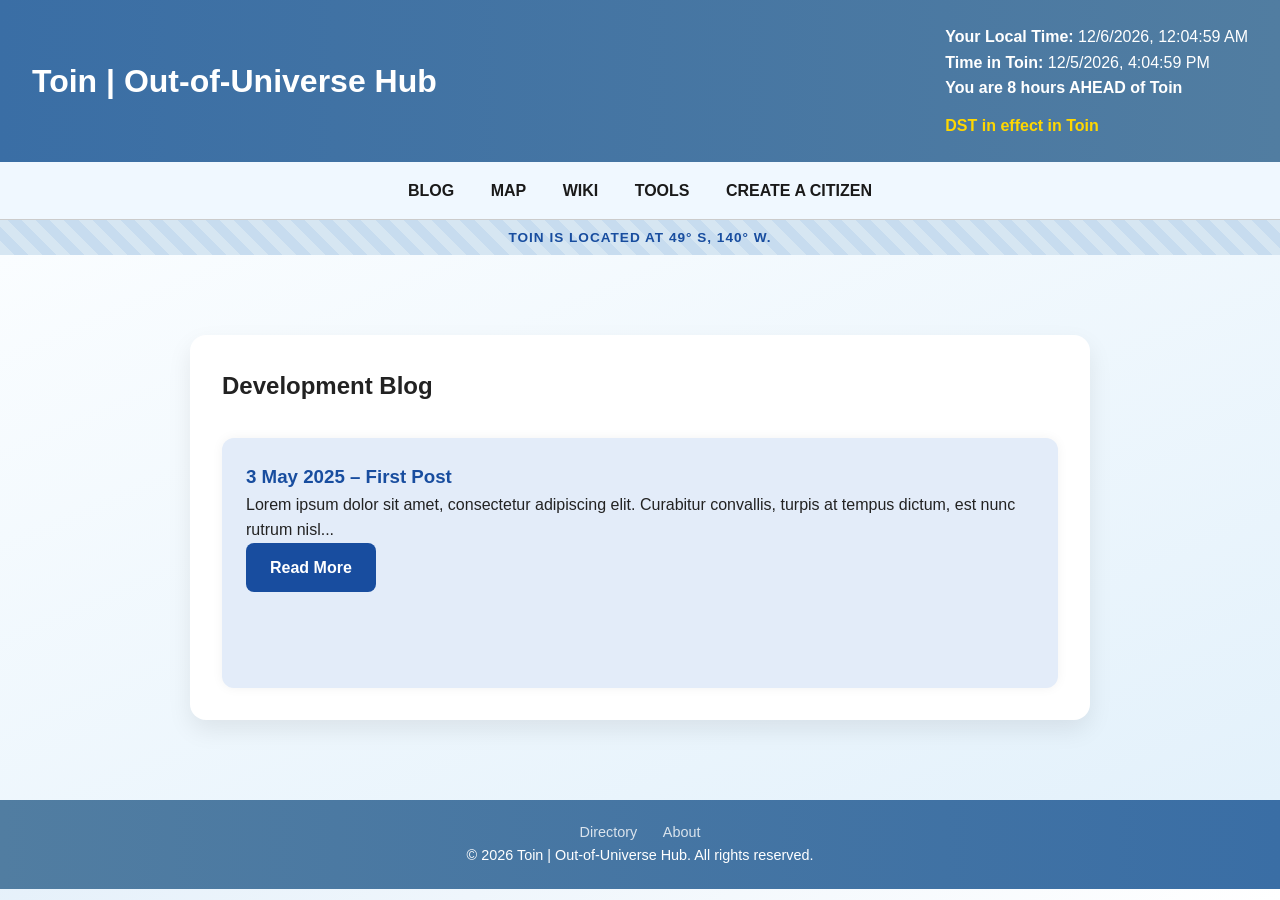
==== blog/index.html @ 6a99ec78 "Add files via upload" ====
<!DOCTYPE html>
<html lang="en">
<head>
  <meta charset="UTF-8" />
  <meta name="viewport" content="width=device-width, initial-scale=1.0"/>
  <title>Toin | Out-of-Universe Hub</title>
  <link rel="stylesheet" href="../css/global.css">
</head>
<body>
  <header class="site-header">
    <div class="header-content">
      <h1>Toin | Out-of-Universe Hub</h1>
    </div>
    <div id="clock-section" class="clock-display"></div>
  </header>

  <nav class="site-nav">
    <a href="/blog">BLOG</a>
    <a href="/map">MAP</a>
    <a href="/wiki">WIKI</a>
    <a href="/tools">TOOLS</a>
    <a href="/create">CREATE A CITIZEN</a>
  </nav>

  <div class="location-banner">
    Toin is located at 49° S, 140° W.
  </div>

<main>
  <section>
    <h2>Development Blog</h2>
    <div class="card-grid vertical">
      
      <div class="card">
        <h3><a href="posts/2025-05-03-first_post.html">3 May 2025 – First Post</a></h3>
        <p>Lorem ipsum dolor sit amet, consectetur adipiscing elit. Curabitur convallis, turpis at tempus dictum, est nunc rutrum nisl...</p>
        <a href="posts/2025-05-03-first_post.html" class="button-link">Read More</a>
      </div>

    </div>
  </section>
</main>


  <footer class="site-footer">
    <div>
      <a href="/index/directory.html">Directory</a>
      <a href="/index/about.html">About</a>
    </div>
    <div>&copy; <span id="year"></span> Toin | Out-of-Universe Hub. All rights reserved.</div>
  </footer>

  <script>
    function getFirstFullWeekSaturday(year, monthIndex) {
      const first = new Date(Date.UTC(year, monthIndex, 1));
      const firstWeekday = first.getUTCDay();
      const offset = firstWeekday === 0 ? 6 : 13 - firstWeekday;
      return new Date(Date.UTC(year, monthIndex, offset, 12));
    }

    function getLastFullWeekSaturday(year, monthIndex) {
      const last = new Date(Date.UTC(year, monthIndex + 1, 0));
      const lastWeekday = last.getUTCDay();
      const offset = lastWeekday === 6 ? 0 : lastWeekday + 1;
      return new Date(Date.UTC(year, monthIndex + 1, 0 - offset, 12));
    }

    function updateClocks() {
      const now = new Date();
      const year = now.getUTCFullYear();

      const dstStart = getFirstFullWeekSaturday(year, 10); // Nov
      const dstEnd = getLastFullWeekSaturday(year, 2); // March
      const isToinDST = now >= dstStart || now < dstEnd;
      const toinOffset = isToinDST ? -8 : -9;

      const jan = new Date(now.getFullYear(), 0, 1);
      const jul = new Date(now.getFullYear(), 6, 1);
      const standardOffset = Math.max(jan.getTimezoneOffset(), jul.getTimezoneOffset());
      const isLocalDST = now.getTimezoneOffset() < standardOffset;

      const utc = now.getTime() + now.getTimezoneOffset() * 60000;
      const toinDate = new Date(utc + toinOffset * 3600000);

      const diffHours = Math.round((toinDate - now) / 3600000);
      const direction = diffHours > 0 ? 'BEHIND' : 'AHEAD';
      const ofText = direction === 'AHEAD' ? ' of Toin' : '';
      const timeDiffString = `You are ${Math.abs(diffHours)} hours ${direction}${ofText}`;

      document.getElementById('clock-section').innerHTML = `
        <div><strong>Your Local Time:</strong> ${now.toLocaleString()}</div>
        <div><strong>Time in Toin:</strong> ${toinDate.toLocaleString()}</div>
        <div><strong>${timeDiffString}</strong></div>
        ${isToinDST ? '<div class="dst-warning">DST in effect in Toin</div>' : ''}
        ${isLocalDST ? '<div class="dst-warning">DST in effect at your location</div>' : ''}
      `;
    }

    setInterval(updateClocks, 1000);
    updateClocks();
    document.getElementById('year').textContent = new Date().getFullYear();
  </script>
</body>
</html>
---- css/global.css ----
/* Global Stylesheet for Toin | Out-of-Universe Hub */

/* Reset and Base Layout */
* {
  margin: 0;
  padding: 0;
  box-sizing: border-box;
}

html, body {
  font-family: 'Segoe UI', Tahoma, Geneva, Verdana, sans-serif;
  background: linear-gradient(135deg, #d4e7f7, #ffffff);
  color: #222;
  min-height: 100vh;
  line-height: 1.6;
}

main {
  flex-grow: 1;
  padding: 3em 2em;
  background: linear-gradient(to bottom right, #fafdff, #e3f1fb);
}

/* Header */
header {
  background: linear-gradient(90deg, #3a6ea5, #517DA1);
  color: white;
  padding: 1.5em 2em;
  display: flex;
  justify-content: space-between;
  align-items: center;
  box-shadow: 0 2px 6px rgba(0, 0, 0, 0.15);
}

/* Navigation */
nav {
  background-color: #f0f8ff;
  text-align: center;
  padding: 1em;
  font-size: 1em;
  font-weight: 600;
  box-shadow: inset 0 -1px 0 #ccc;
}

nav a {
  margin: 0 1em;
  color: #1a1a1a;
  text-decoration: none;
  transition: color 0.3s, border-bottom 0.3s;
  border-bottom: 2px solid transparent;
}

nav a:hover {
  color: #184D9F;
  border-bottom: 2px solid #184D9F;
}

/* Banner */
.location-banner {
  background: repeating-linear-gradient(45deg, #d6e6f2, #d6e6f2 10px, #c7dcef 10px, #c7dcef 20px);
  color: #184D9F;
  font-size: 0.85em;
  text-align: center;
  padding: 0.5em 0;
  font-weight: 600;
  text-transform: uppercase;
  letter-spacing: 1px;
}

/* Sections and Cards */
section {
  max-width: 900px;
  margin: 2em auto;
  background: white;
  padding: 2em;
  border-radius: 1em;
  box-shadow: 0 10px 25px rgba(0, 0, 0, 0.08);
}

.card-grid {
  display: flex;
  flex-wrap: wrap;
  justify-content: space-around;
  gap: 2em;
  margin-top: 2em;
}

.card {
  flex: 1 1 250px;
  background: #e3ecf9;
  padding: 1.5em;
  border-radius: 0.75em;
  box-shadow: 0 0 12px rgba(0,0,0,0.05);
  transition: transform 0.3s ease;
}

.card:hover {
  transform: translateY(-5px);
}

.card h3 a {
  color: #184D9F;
  text-decoration: none;
}

/* Footer */
footer {
  background: linear-gradient(90deg, #517DA1, #3a6ea5);
  color: white;
  font-size: 0.9em;
  text-align: center;
  padding: 1.5em 0;
}

footer a {
  color: #fffc;
  text-decoration: none;
  margin: 0 0.75em;
}

footer a:hover {
  text-decoration: underline;
}

/* Featured Transitions */
.fade-transition {
  transition: opacity 1s ease-in-out;
  opacity: 1;
}

.fade-out {
  opacity: 0;
}

/* Time Zone Warnings */
.dst-warning {
  color: #FFD700;
  font-weight: bold;
  margin-top: 0.75em;
}

/* Buttons */
.button-link {
  background: #184D9F;
  color: white;
  padding: 0.75em 1.5em;
  text-decoration: none;
  border-radius: 0.5em;
  font-weight: bold;
  display: inline-block;
  transition: background 0.3s ease;
}

.button-link:hover {
  background: #123d7f;
}

.card-grid.vertical {
  display: flex;
  flex-direction: column;
  gap: 2em;
}

.card-grid.vertical .card {
  width: 100%;
}

.wiki-search-bar {
  display: flex;
  justify-content: flex-end;
  max-width: 1000px;
  margin: 0 auto 1.5rem auto;
  padding: 0 1rem;
}

.wiki-search-form {
  display: flex;
  width: 100%;
  max-width: 400px;
  border: 2px solid #ccc;
  border-radius: 0.5rem;
  overflow: hidden;
  background: #f9f9f9;
  box-shadow: 0 0 6px rgba(0, 0, 0, 0.05);
}

.wiki-search-form input[type="text"] {
  flex-grow: 1;
  padding: 0.6rem 1rem;
  border: none;
  font-size: 1rem;
  background: #fff;
}

.wiki-search-form button {
  padding: 0 1rem;
  background: #3366cc;
  color: #fff;
  font-size: 1.1rem;
  border: none;
  cursor: pointer;
  transition: background 0.3s ease;
}

.wiki-search-form button:hover {
  background: #254d99;
}

/* Article Container Wrapper */
.article-container {
  max-width: 1100px;
  margin: 0 auto;
  padding: 2rem 1rem;
}

/* Article Header */
.article-header {
  background-color: #3366a8;
  color: #fff;
  padding: 1rem 1.5rem;
  border-radius: 0.5rem;
  display: flex;
  justify-content: space-between;
  align-items: center;
  margin-bottom: 2rem;
}

.article-title {
  margin: 0;
  font-size: 1.75rem;
}

.article-subtitle {
  font-size: 0.85rem;
  opacity: 0.9;
}

/* Grid Layout */
.article-grid {
  display: grid;
  grid-template-columns: 1fr 2.5fr 1fr;
  gap: 2rem;
  align-items: start;
}

/* Table of Contents */
.article-toc {
  background: #eef4fb;
  border: 1px solid #c8d6e5;
  border-radius: 0.5rem;
  padding: 1rem;
  font-size: 0.95rem;
}

.article-toc h2 {
  font-size: 1.1rem;
  margin-top: 0;
  border-bottom: 1px solid #ccd;
  padding-bottom: 0.3rem;
}

.article-toc ul {
  list-style: none;
  padding-left: 0;
  margin: 0;
}

.article-toc li {
  margin: 0.5rem 0;
}

.article-toc a {
  color: #2a4b8d;
  text-decoration: none;
}

.article-toc a:hover {
  text-decoration: underline;
}

/* Article Content */
.article-content {
  background: #fff;
  padding: 1.5rem;
  border-radius: 0.5rem;
  box-shadow: 0 2px 5px rgba(0,0,0,0.05);
  line-height: 1.7;
}

.article-content h2 {
  margin-top: 2rem;
  font-size: 1.4rem;
  border-bottom: 1px solid #ccc;
  padding-bottom: 0.3rem;
}

/* Infobox */
.article-infobox {
  background: #f4f4f4;
  border: 1px solid #ddd;
  border-radius: 0.5rem;
  padding: 1rem;
  font-size: 0.95rem;
}

.article-infobox h2 {
  font-size: 1.1rem;
  margin-top: 0;
  border-bottom: 1px solid #bbb;
  padding-bottom: 0.3rem;
}

.article-infobox dl {
  margin: 0;
}

.article-infobox dt {
  font-weight: bold;
  margin-top: 0.5rem;
}

.article-infobox dd {
  margin: 0 0 0.5rem 0;
}
.article-toc ul {
  list-style: none;
  padding-left: 0;
  margin: 0;
}

.article-toc li {
  margin: 0.4rem 0;
}

.article-toc .toc-h2 {
  font-weight: bold;
  margin-top: 0.5rem;
}

.article-toc .toc-h3 {
  margin-left: 1rem;
  font-size: 0.9rem;
  color: #444;
}

.wiki-search-wrapper {
  position: relative;
  max-width: 500px;
  margin: 0 auto;
}

#searchInput {
  width: 100%;
  padding: 0.6rem 1rem;
  font-size: 1rem;
  border: 2px solid #ccc;
  border-radius: 0.5rem;
  box-sizing: border-box;
}

.suggestion-list {
  position: absolute;
  top: 100%;
  left: 0;
  right: 0;
  z-index: 1000;
  background: #fff;
  border: 1px solid #ccc;
  border-top: none;
  border-radius: 0 0 0.5rem 0.5rem;
  max-height: 300px;
  overflow-y: auto;
  list-style: none;
  margin: 0;
  padding: 0;
}

.suggestion-item a {
  display: block;
  padding: 0.6rem;
  border-bottom: 1px solid #eee;
  text-decoration: none;
  color: #222;
}

.suggestion-item a:hover {
  background-color: #e6f0ff;
}

.suggestion-title {
  font-weight: bold;
}

.suggestion-description {
  font-size: 0.85rem;
  color: #666;
}

.suggestion-empty {
  padding: 0.6rem;
  color: #999;
  font-style: italic;
}
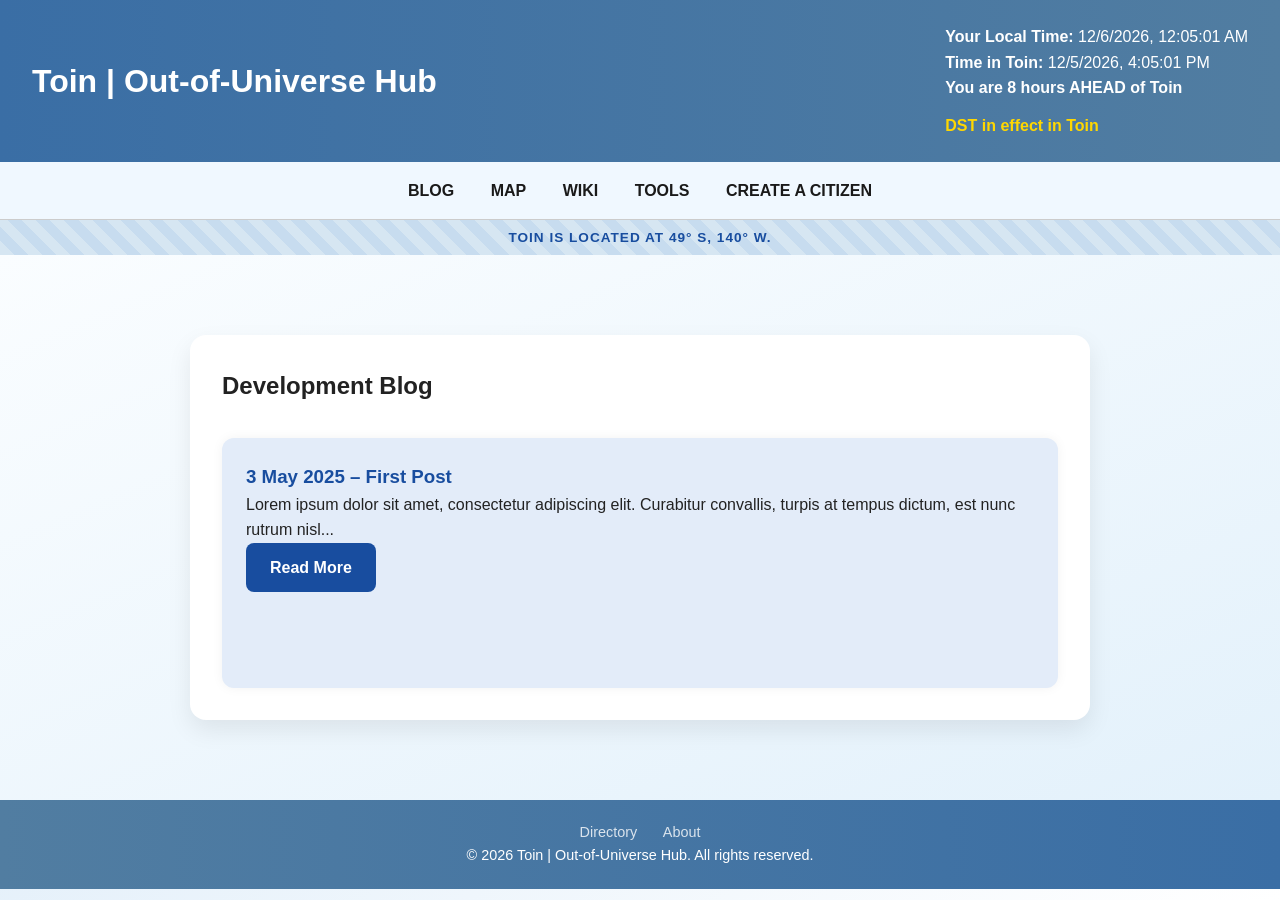
==== commit fc4a148c: "Add files via upload" ====
--- a/blog/index.html
+++ b/blog/index.html
@@ -15,11 +15,11 @@
   </header>
 
   <nav class="site-nav">
-    <a href="/blog">BLOG</a>
-    <a href="/map">MAP</a>
-    <a href="/wiki">WIKI</a>
-    <a href="/tools">TOOLS</a>
-    <a href="/create">CREATE A CITIZEN</a>
+    <a href="/blog/index.html">BLOG</a>
+    <a href="/map/index.html">MAP</a>
+    <a href="/wiki/index.html">WIKI</a>
+    <a href="/worldbuilding-tools/index.html">TOOLS</a>
+    <a href="/create/index.html">CREATE A CITIZEN</a>
   </nav>
 
   <div class="location-banner">
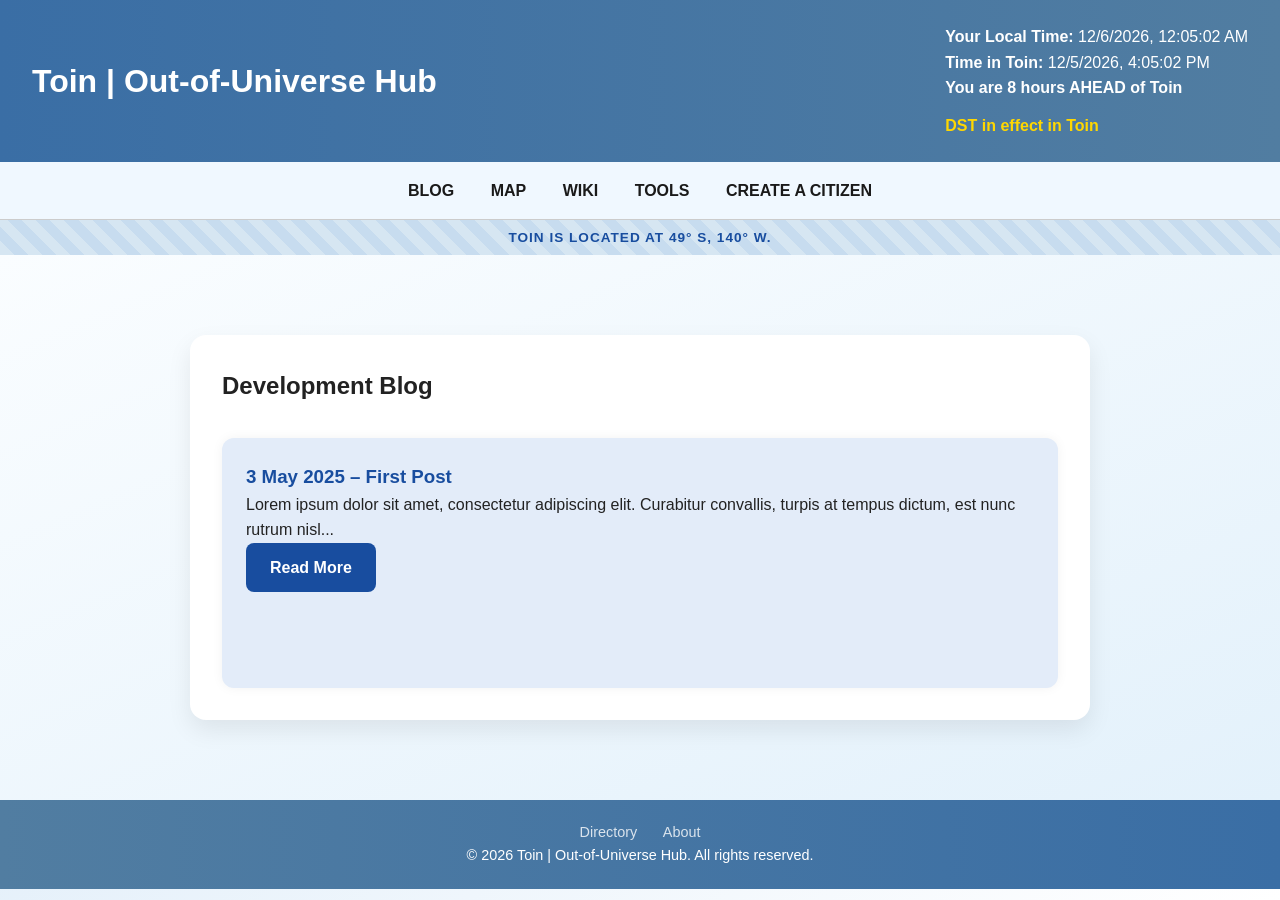
==== commit 29c11b4c: "Add files via upload" ====
--- a/blog/index.html
+++ b/blog/index.html
@@ -15,11 +15,11 @@
   </header>
 
   <nav class="site-nav">
-    <a href="/blog/index.html">BLOG</a>
-    <a href="/map/index.html">MAP</a>
-    <a href="/wiki/index.html">WIKI</a>
-    <a href="/worldbuilding-tools/index.html">TOOLS</a>
-    <a href="/create/index.html">CREATE A CITIZEN</a>
+    <a href="../blog/index.html">BLOG</a>
+    <a href="../map/index.html">MAP</a>
+    <a href="../wiki/index.html">WIKI</a>
+    <a href="../worldbuilding-tools/index.html">TOOLS</a>
+    <a href="../create/index.html">CREATE A CITIZEN</a>
   </nav>
 
   <div class="location-banner">
